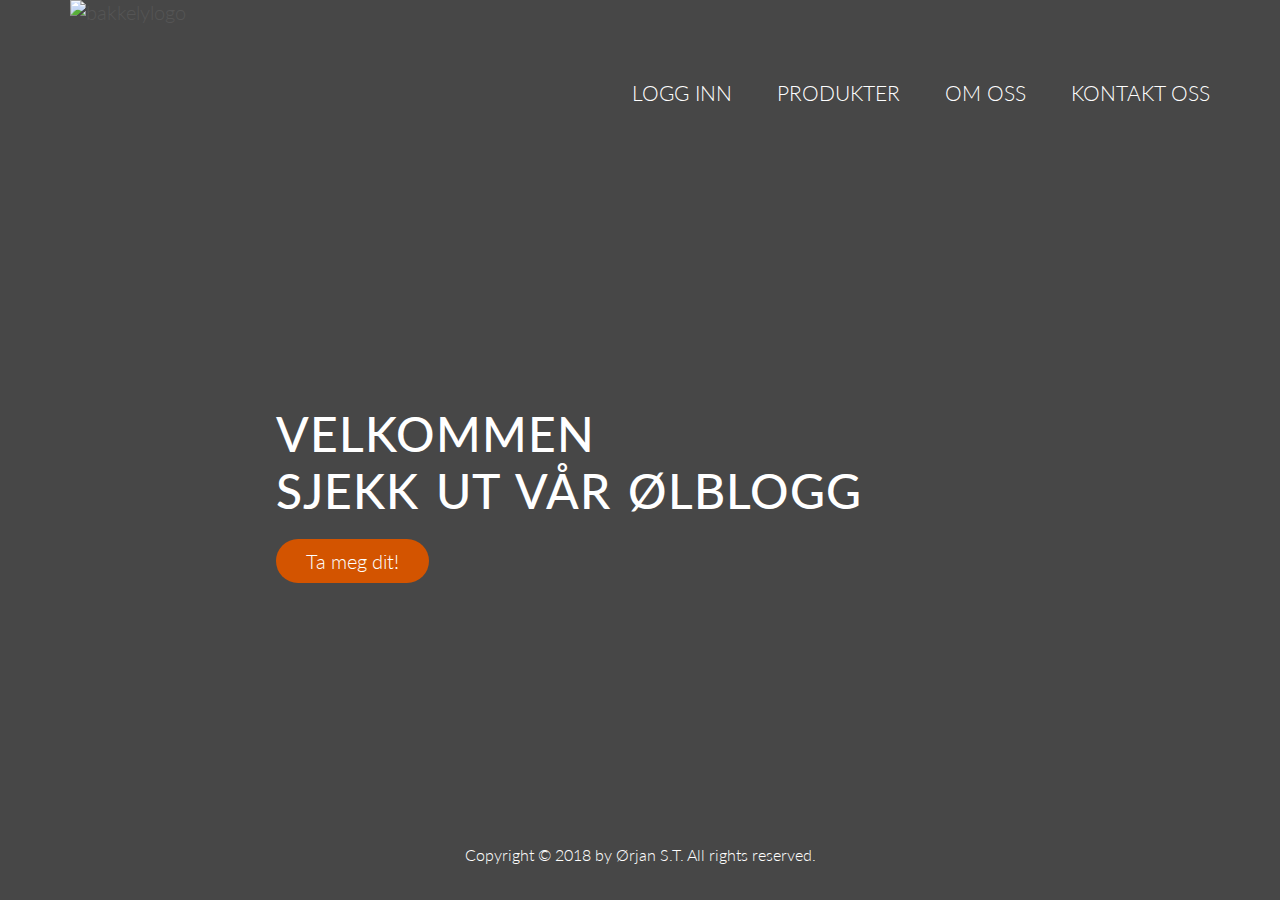
==== index.html @ 0bfc6624 "Add files via upload" ====
<!DOCTYPE html>
<html lang="no">
    <meta charset="UTF-8";>
    <div class="bakgrunn"> 
    <head>
        <link rel="stylesheet" type="text/css" href="vendors/normalize.css">
        <link rel="stylesheet" type="text/css" href="style2.css">
        <link href='https://fonts.googleapis.com/css?family=Lato:100,300,400,300italic' rel='stylesheet' type='text/css'>
        <link rel="stylesheet" type="text/css" href="grid.css">
    
    <title> BakkelyBREW</title>
    </head>
    
    <body>
        
    <header> 

          <nav>
                <div class="row" >
                    <img src="resources/css/img/09d40b8a-90d5-4d98-8ec4-644a12d4c053.png" alt="bakkelylogo" class="bakkelylogo">
                    <ul class="main-nav">
                        <li><a href="Logg-inn.html">Logg inn </a></li>
                        <li><a href="produkter.html">Produkter </a></li>
                        <li><a href="om-oss.html">Om oss </a></li>
                        <li><a href="kontakt-oss.html">Kontakt oss </a></li>
                    
                    </ul>
                
                
                </div>
            
            </nav>
    
             <div class="bakgrunntext-box">
             
            
            <h2> Velkommen <br> sjekk ut vår ølblogg  </h2>
            <a class="btn" href="blogg.html">Ta meg dit!</a>

            
            </div>
        </header>
        
        <footer>
        
        <div class="row">    
        
        <p class="copyright1">Copyright © 2018 by Ørjan S.T. All rights reserved. </p>
            
        </div> 
        
        </footer>
        
       
   
    </body>

    </div>

</html>
---- style2.css ----
/* ---------------------------------------- */
/* BASIC SETUP  */
/*------------------------------------------*/
*{
    margin: 0;
    padding: 0;
    box-sizing: border-box;
}
h1 {
   padding-right: 40%; 
}

html {
    background-color: #fff;
    color: #555;
    font-family:'Lato', 'Arial', sans-serif;
    font-weight: 300;
    font-size: 20px;
    text-rendering: optimizeLegibility;
    }
/* ---------------------------------------- */
/* RESUBLE                                  */
/*------------------------------------------*/


.row {
    max-width: 1140px;
    margin: 0 auto;
    
} 

/* ---------------------------------------- */
/* HEADER                                */
/*------------------------------------------*/

h1{
   font-size: 230%; 
   color: #fff;
    font-weight: 500;
    text-transform: uppercase;
    letter-spacing: 1px;
    word-spacing: 3px;
}
.bakgrunntext-box {
    margin: 0;
    padding-left: 20%;
    
}

h2 {
    color: #fff;
    padding-top:20%;
    padding-bottom: 2%;
    padding-left: 2%;
    width:60%;
    font-size: 240%;
    font-weight: 500;
    text-transform: uppercase;
    letter-spacing: 1px;
    word-spacing: 4px;
    
  }



/* ---------------------------------------- */
/* BUTTONS                          */
/*------------------------------------------*/
.btn:link,
.btn:visited {
    display: inline-block;
    padding: 10px 30px;
    font-weight: 300;
    margin-left: 2%;
    text-decoration: none;
    background-color: #d35400;
    border-radius: 200px;
    color: #fff;
    
    
}

.btn:hover,
.btn:active {
    background-color: #5c2500;
    
}

.btn-prod:link,
.btn-prod:visited {
     display: inline-block;
    padding: 10px 30px;
    font-weight: 300;
    text-align: center;
    text-decoration: none;
    background-color: #d35400;
    border-radius: 200px;
    color: #fff;
    margin-left: 33%
    
}

.btn-prod:hover,
.btn-prod:active {
    background-color: #5c2500;
}
/* ---------------------------------------- */
/*                                          */
/*------------------------------------------*/
.bakkelylogo {
  height: 200px;
   width: auto;
   float: left;
    
}

.main-nav {
    float: right;
    list-style: none;
    margin-top: 7%;
    color: #fff;
    text-decoration: none;
    
}
.main-nav li {
    display: inline-block;
    margin-left: 40px;
}

.main-nav li a:link,
.main-nav li a:visited {
    padding: 8px 0;
    color: #fff;
    text-decoration: none;
    text-transform: uppercase;
    font-size: 105%;
    border-bottom: 2px solid transparent;
    transition: border-bottom 0.2s;
}
.main-nav li a:hover,
.main-nav li a:active {
    border-bottom: 2px solid #d35400;
}
/* ---------------------------------------- */
/*       HEADER-produkter                   */
/*------------------------------------------*/

.bakgrunn {
    background: linear-gradient(rgba(0, 0, 0, 0.72), rgba(0, 0, 0, 0.72)), url(img/beer5.jpg);
    background-size: cover;
    background-position: center;
    height: 100vh;
}

.produkt-bakgrunn {
     background: linear-gradient(rgba(0, 0, 0, 0.74), rgba(0, 0, 0, 0.79)), url(img/beer6.jpg);
    background-size: cover;
    background-position: center;
    height: 100vh;
    
}



h3 {
     color: #fff;
    padding-top:15%;
    padding-bottom: 2%;
    width: 100%;
    text-align: center;
    font-size: 260%;
    font-weight: 500;
    text-transform: uppercase;
    letter-spacing: 1px;
    word-spacing: 4px;
    
}

h3:after {
    display: block;
    height: 2px;
    background-color: #d35400;
    content: "";
    width: 100px;
    margin: 0 auto;
    margin-top: 30px;
    
}

.plan-box {
    background-color: rgba(255, 255, 255, 0);
    border-radius: 5px;
    width: 100%;
    
}

.plan-box div {

    border-bottom: 1px solid #d35400;
}

.pris {
    font-size: 200%;
    margin-bottom: 10px;
    color: #fff;
    text-align: center;
    
}

h4 {
    color: #fff;
    font-size: 240%;
    padding-bottom: 2%;
    text-align: center;
}

.box-om-oss {
    width: 100%;
    height: 350px;
    background-color: rgba(255, 255, 255, 0.46);
    
    }

h5 {
    color: black;
    font-size: 130%;
    width:30%;
    float:left;
    
}

.skeide1 {
  max-width:50%;
  max-height:90%;
   border-radius: 10%;
   float:left;
    margin-top: 1%;
    margin-left: 15%
    }

.skeide2 {
    max-width: 100%;
    max-height: 90%;
    border-radius: 10%;
    margin-top: 1%;
    margin-left: 20%;
}

.bilder {
    width: 100%;
    height:50%;
}


.info-om-bakkely {
    font-size: 5%;
    width: 20%;
    float: right;
    
}

.textbox2 {
    width: 100%;
    height: 30%;
    float: left;
    margin-top: 3%;
    padding-left: 1%;
}

.meny {
    width: 100%;
    height:250px;
}

.textfelt {
    font-size: 100%;
    color: #fff;
    letter-spacing: 1px;
}

.copyright1 {
    padding-top: 23%;
    text-align: center;
    color: #fff;
    font-size:80%
}
.copyright2 {
     padding-top: 25%;
    text-align: center;
    color: #fff;
    font-size:80%
}
.copyright3 {
     padding-top: 31%;
    text-align: center;
    color: #fff;
    font-size:80%
}

.copyright4 {
     padding-top: 19%;
    text-align: center;
    color: #fff;
    font-size:80%
}

.section-form {
    text-align: center;
    height: 50%
}

label {
    color: #fff;
}

.btn-logg:link,
.btn-logg:visited {
    display: inline-block;
    padding: 10px 30px;
    font-weight: 300;
    text-decoration: none;
    background-color: #d35400;
    border-radius: 200px;
    color: #fff;
    margin-top: 2%
    
    
}

.btn-logg:hover,
.btn-logg:active {
    background-color: #5c2500;
    
}

.boxx {
    background-color: rgb(255, 255, 255);
    height: 100%;
    text-align: center;
}

.copyright5 {
    padding-top: 34%;
    text-align: center;
    color: #fff;
    font-size:80%
}
---- grid.css ----
/*  SECTIONS  ============================================================================= */

.section {
	clear: both;
	padding: 0px;
	margin: 0px;
}

/*  GROUPING  ============================================================================= */

.row {
    zoom: 1; /* For IE 6/7 (trigger hasLayout) */
}

.row:before,
.row:after {
    content:"";
    display:table;
}
.row:after {
    clear:both;
}

/*  GRID COLUMN SETUP   ==================================================================== */

.col {
	display: block;
	float:left;
	margin: 1% 0 1% 1.6%;
}

.col:first-child { margin-left: 0; } /* all browsers except IE6 and lower */


/*  REMOVE MARGINS AS ALL GO FULL WIDTH AT 480 PIXELS */

@media only screen and (max-width: 480px) {
	.col { 
		/*margin: 1% 0 1% 0%;*/
        margin: 0;
	}
}


/*  GRID OF TWO   ============================================================================= */


.span-2-of-2 {
	width: 100%;
}

.span-1-of-2 {
	width: 49.2%;
}

/*  GO FULL WIDTH AT LESS THAN 480 PIXELS */

@media only screen and (max-width: 480px) {
	.span-2-of-2 {
		width: 100%; 
	}
	.span-1-of-2 {
		width: 100%; 
	}
}


/*  GRID OF THREE   ============================================================================= */

	
.span-3-of-3 {
	width: 32.26%; 
}

.span-2-of-3 {
	width: 32.26%; 
}

.span-1-of-3 {
	width: 32.26%; 
}


/*  GO FULL WIDTH AT LESS THAN 480 PIXELS */

@media only screen and (max-width: 480px) {
	.span-3-of-3 {
		width: 100%; 
	}
	.span-2-of-3 {
		width: 100%; 
	}
	.span-1-of-3 {
		width: 100%;
	}
}

/*  GRID OF FOUR   ============================================================================= */

	
.span-4-of-4 {
	width: 100%; 
}

.span-3-of-4 {
	width: 74.6%; 
}

.span-2-of-4 {
	width: 49.2%; 
}

.span-1-of-4 {
	width: 23.8%; 
}


/*  GO FULL WIDTH AT LESS THAN 480 PIXELS */

@media only screen and (max-width: 480px) {
	.span-4-of-4 {
		width: 100%; 
	}
	.span-3-of-4 {
		width: 100%; 
	}
	.span-2-of-4 {
		width: 100%; 
	}
	.span-1-of-4 {
		width: 100%; 
	}
}


/*  GRID OF FIVE   ============================================================================= */

	
.span-5-of-5 {
	width: 100%;
}

.span-4-of-5 {
  	width: 79.68%; 
}

.span-3-of-5 {
  	width: 59.36%; 
}

.span-2-of-5 {
  	width: 39.04%;
}

.span-1-of-5 {
  	width: 18.72%;
}


/*  GO FULL WIDTH AT LESS THAN 480 PIXELS */

@media only screen and (max-width: 480px) {
	.span-5-of-5 {
		width: 100%; 
	}
	.span-4-of-5 {
		width: 100%; 
	}
	.span-3-of-5 {
		width: 100%; 
	}
	.span-2-of-5 {
		width: 100%; 
	}
	.span-1-of-5 {
		width: 100%; 
	}
}


/*  GRID OF SIX   ============================================================================= */


.span-6-of-6 {
	width: 100%;
}

.span-5-of-6 {
  	width: 83.06%;
}

.span-4-of-6 {
  	width: 66.13%;
}

.span-3-of-6 {
  	width: 49.2%;
}

.span-2-of-6 {
  	width: 32.26%;
}

.span-1-of-6 {
  	width: 15.33%;
}


/*  GO FULL WIDTH AT LESS THAN 480 PIXELS */

@media only screen and (max-width: 480px) {
	.span-6-of-6 {
		width: 100%; 
	}
	.span-5-of-6 {
		width: 100%; 
	}
	.span-4-of-6 {
		width: 100%; 
	}
	.span-3-of-6 {
		width: 100%; 
	}
	.span-2-of-6 {
		width: 100%; 
	}
	.span-1-of-6 {
		width: 100%; 
	}
}



/*  GRID OF SEVEN   ============================================================================= */


.span-7-of-7 {
	width: 100%;
}

.span-6-of-7 {
	width: 85.48%;
}

.span-5-of-7 {
  	width: 70.97%;
}

.span-4-of-7 {
  	width: 56.45%;
}

.span-3-of-7 {
  	width: 41.94%;
}

.span-2-of-7 {
  	width: 27.42%;
}

.span-1-of-7 {
  	width: 12.91%;
}


/*  GO FULL WIDTH AT LESS THAN 480 PIXELS */

@media only screen and (max-width: 480px) {
	.span-7-of-7 {
		width: 100%; 
	}
	.span-6-of-7 {
		width: 100%; 
	}
	.span-5-of-7 {
		width: 100%; 
	}
	.span-4-of-7 {
		width: 100%; 
	}
	.span-3-of-7 {
		width: 100%; 
	}
	.span-2-of-7 {
		width: 100%; 
	}
	.span-1-of-7 {
		width: 100%; 
	}
}


/*  GRID OF EIGHT   ============================================================================= */

	
.span-8-of-8 {
	width: 100%;
}

.span-7-of-8 {
	width: 87.3%; 
}

.span-6-of-8 {
	width: 74.6%; 
}

.span-5-of-8 {
	width: 61.9%; 
}

.span-4-of-8 {
	width: 49.2%; 
}

.span-3-of-8 {
	width: 36.5%;
}

.span-2-of-8 {
	width: 23.8%; 
}

.span-1-of-8 {
	width: 11.1%; 
}


/*  GO FULL WIDTH AT LESS THAN 480 PIXELS */

@media only screen and (max-width: 480px) {
	.span-8-of-8 {
		width: 100%; 
	}
	.span-7-of-8 {
		width: 100%; 
	}
	.span-6-of-8 {
		width: 100%; 
	}
	.span-5-of-8 {
		width: 100%; 
	}
	.span-4-of-8 {
		width: 100%; 
	}
	.span-3-of-8 {
		width: 100%; 
	}
	.span-2-of-8 {
		width: 100%; 
	}
	.span-1-of-8 {
		width: 100%; 
	}
}


/*  GRID OF NINE   ============================================================================= */


.span-9-of-9 {
	width: 100%;
}

.span-8-of-9 {
	width: 88.71%;
}

.span-7-of-9 {
	width: 77.42%; 
}

.span-6-of-9 {
	width: 66.13%; 
}

.span-5-of-9 {
	width: 54.84%; 
}

.span-4-of-9 {
	width: 43.55%; 
}

.span-3-of-9 {
	width: 32.26%;
}

.span-2-of-9 {
	width: 20.97%; 
}

.span-1-of-9 {
	width: 9.68%; 
}


/*  GO FULL WIDTH AT LESS THAN 480 PIXELS */

@media only screen and (max-width: 480px) {
	.span-9-of-9 {
		width: 100%; 
	}
	.span-8-of-9 {
		width: 100%; 
	}
	.span-7-of-9 {
		width: 100%; 
	}
	.span-6-of-9 {
		width: 100%; 
	}
	.span-5-of-9 {
		width: 100%; 
	}
	.span-4-of-9 {
		width: 100%; 
	}
	.span-3-of-9 {
		width: 100%; 
	}
	.span-2-of-9 {
		width: 100%; 
	}
	.span-1-of-9 {
		width: 100%; 
	}
}


/*  GRID OF TEN   ============================================================================= */


.span-10-of-10 {
	width: 100%;
}

.span-9-of-10 {
	width: 89.84%;
}

.span-8-of-10 {
	width: 79.68%;
}

.span-7-of-10 {
	width: 69.52%; 
}

.span-6-of-10 {
	width: 59.36%; 
}

.span-5-of-10 {
	width: 49.2%; 
}

.span-4-of-10 {
	width: 39.04%; 
}

.span-3-of-10 {
	width: 28.88%;
}

.span-2-of-10 {
	width: 18.72%; 
}

.span-1-of-10 {
	width: 8.56%; 
}


/*  GO FULL WIDTH AT LESS THAN 480 PIXELS */

@media only screen and (max-width: 480px) {
	.span-10-of-10 {
		width: 100%; 
	}
	.span-9-of-10 {
		width: 100%; 
	}
	.span-8-of-10 {
		width: 100%; 
	}
	.span-7-of-10 {
		width: 100%; 
	}
	.span-6-of-10 {
		width: 100%; 
	}
	.span-5-of-10 {
		width: 100%; 
	}
	.span-4-of-10 {
		width: 100%; 
	}
	.span-3-of-10 {
		width: 100%; 
	}
	.span-2-of-10 {
		width: 100%; 
	}
	.span-1-of-10 {
		width: 100%; 
	}
}


/*  GRID OF ELEVEN   ============================================================================= */

.span-11-of-11 {
	width: 100%;
}

.span-10-of-11 {
	width: 90.76%;
}

.span-9-of-11 {
	width: 81.52%;
}

.span-8-of-11 {
	width: 72.29%;
}

.span-7-of-11 {
	width: 63.05%; 
}

.span-6-of-11 {
	width: 53.81%; 
}

.span-5-of-11 {
	width: 44.58%; 
}

.span-4-of-11 {
	width: 35.34%; 
}

.span-3-of-11 {
	width: 26.1%;
}

.span-2-of-11 {
	width: 16.87%; 
}

.span-1-of-11 {
	width: 7.63%; 
}


/*  GO FULL WIDTH AT LESS THAN 480 PIXELS */

@media only screen and (max-width: 480px) {
	.span-11-of-11 {
		width: 100%; 
	}
	.span-10-of-11 {
		width: 100%; 
	}
	.span-9-of-11 {
		width: 100%; 
	}
	.span-8-of-11 {
		width: 100%; 
	}
	.span-7-of-11 {
		width: 100%; 
	}
	.span-6-of-11 {
		width: 100%; 
	}
	.span-5-of-11 {
		width: 100%; 
	}
	.span-4-of-11 {
		width: 100%; 
	}
	.span-3-of-11 {
		width: 100%; 
	}
	.span-2-of-11 {
		width: 100%; 
	}
	.span-1-of-11 {
		width: 100%; 
	}
}


/*  GRID OF TWELVE   ============================================================================= */

.span-12-of-12 {
	width: 100%;
}

.span-11-of-12 {
	width: 91.53%;
}

.span-10-of-12 {
	width: 83.06%;
}

.span-9-of-12 {
	width: 74.6%;
}

.span-8-of-12 {
	width: 66.13%;
}

.span-7-of-12 {
	width: 57.66%; 
}

.span-6-of-12 {
	width: 49.2%; 
}

.span-5-of-12 {
	width: 40.73%; 
}

.span-4-of-12 {
	width: 32.26%; 
}

.span-3-of-12 {
	width: 23.8%;
}

.span-2-of-12 {
	width: 15.33%; 
}

.span-1-of-12 {
	width: 6.86%; 
}


/*  GO FULL WIDTH AT LESS THAN 480 PIXELS */

@media only screen and (max-width: 480px) {
	.span-12-of-12 {
		width: 100%; 
	}
	.span-11-of-12 {
		width: 100%; 
	}
	.span-10-of-12 {
		width: 100%; 
	}
	.span-9-of-12 {
		width: 100%; 
	}
	.span-8-of-12 {
		width: 100%; 
	}
	.span-7-of-12 {
		width: 100%; 
	}
	.span-6-of-12 {
		width: 100%; 
	}
	.span-5-of-12 {
		width: 100%; 
	}
	.span-4-of-12 {
		width: 100%; 
	}
	.span-3-of-12 {
		width: 100%; 
	}
	.span-2-of-12 {
		width: 100%; 
	}
	.span-1-of-12 {
		width: 100%; 
	}
}
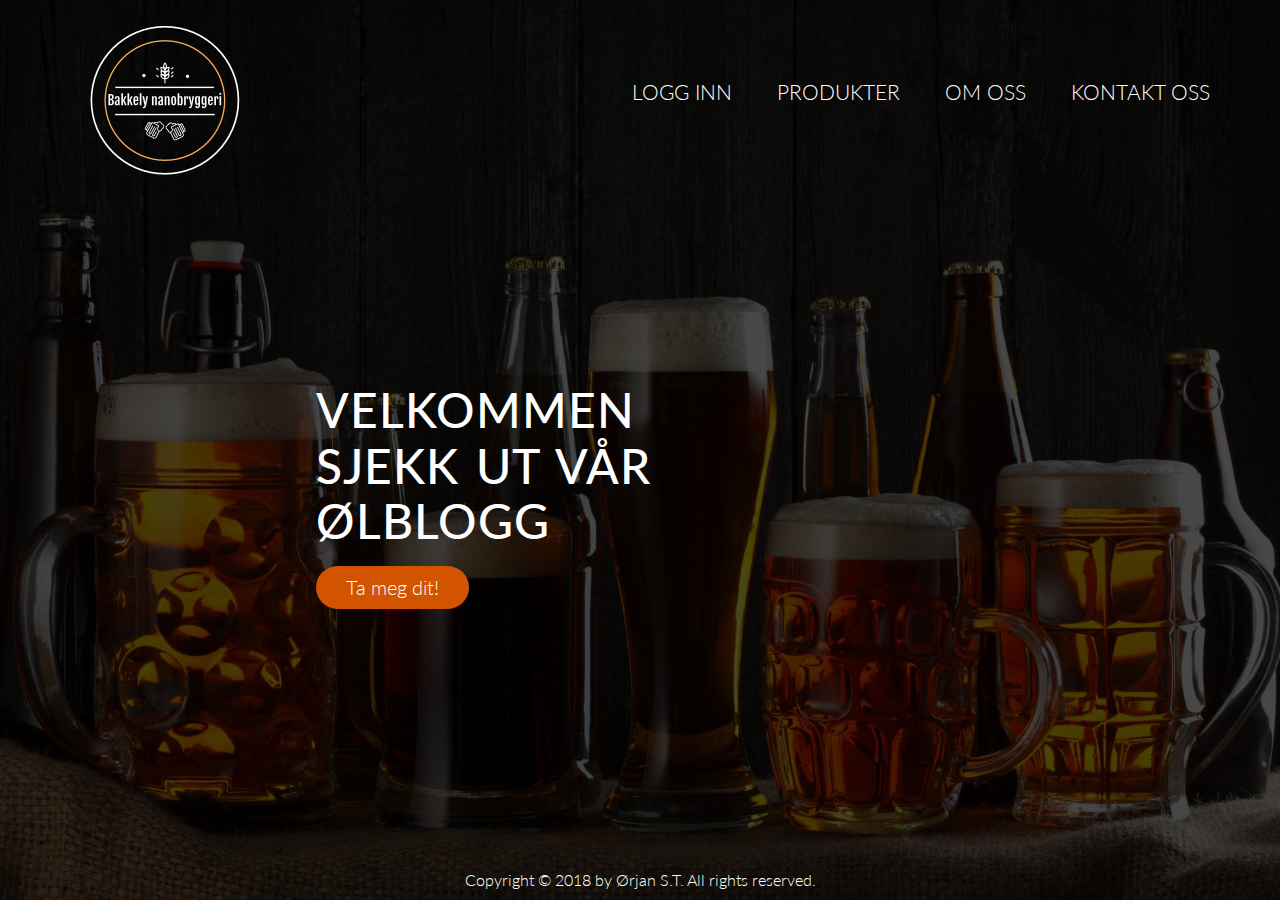
==== commit 59ab7920: "Add files via upload" ====
--- a/index.html
+++ b/index.html
@@ -3,6 +3,8 @@
 <html lang="no">
     <meta charset="UTF-8";>
     <div class="bakgrunn"> 
+    <div class="row">    
+    <div class="main-section">   
     <head>
         <link rel="stylesheet" type="text/css" href="vendors/normalize.css">
         <link rel="stylesheet" type="text/css" href="style2.css">
@@ -16,9 +18,11 @@
         
     <header> 
 
-          <nav>
+          <nav>  
                 <div class="row" >
-                    <img src="resources/css/img/09d40b8a-90d5-4d98-8ec4-644a12d4c053.png" alt="bakkelylogo" class="bakkelylogo">
+                   
+                    <a class="Homelink" href="index.html"><img src="img/09d40b8a-90d5-4d98-8ec4-644a12d4c053.png" alt="bakkelylogo" class="bakkelylogo"> </a>
+    
                     <ul class="main-nav">
                         <li><a href="Logg-inn.html">Logg inn </a></li>
                         <li><a href="produkter.html">Produkter </a></li>
@@ -55,6 +59,10 @@
        
    
     </body>
+    
+     </div>
+     
+    </div>
 
     </div>
 
--- a/style2.css
+++ b/style2.css
@@ -279,26 +279,26 @@
 }
 
 .copyright1 {
-    padding-top: 23%;
+    margin-top: 23%;
     text-align: center;
     color: #fff;
     font-size:80%
 }
 .copyright2 {
-     padding-top: 25%;
+    margin-top: 25%;
     text-align: center;
     color: #fff;
     font-size:80%
 }
 .copyright3 {
-     padding-top: 31%;
+    margin-top: 31%;
     text-align: center;
     color: #fff;
     font-size:80%
 }
 
 .copyright4 {
-     padding-top: 19%;
+     margin-top: 19%;
     text-align: center;
     color: #fff;
     font-size:80%
@@ -340,8 +340,8 @@
 }
 
 .copyright5 {
-    padding-top: 34%;
-    text-align: center;
-    color: #fff;
-    font-size:80%
-}
+    margin-top: 34%;
+    text-align: center;
+    color: #fff;
+    font-size:80%
+}
